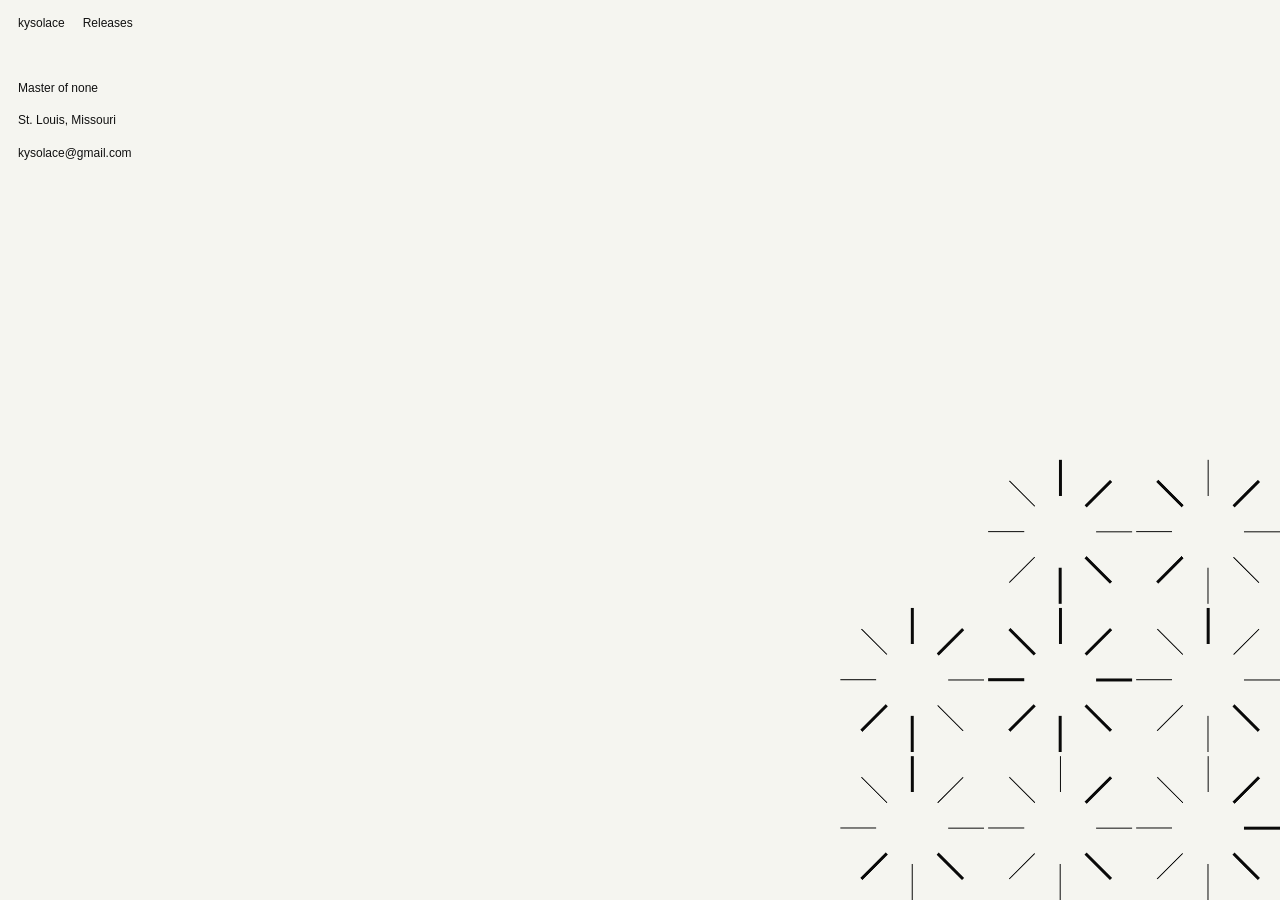
==== index.html @ 41f22269 "Update index.html" ====
<!doctype html>
<html lang="en">
<head>
  <meta charset="utf-8">
  <meta name="viewport" content="width=device-width, initial-scale=1">

  <link rel="icon" type="image/png" sizes="32x32" href="favicon-32.png">
  <link rel="icon" type="image/png" sizes="512x512" href="favicon-512.png">
  <link rel="apple-touch-icon" href="apple-touch-icon.png">
  <link rel="preload" as="image" href="images/bg.png" fetchpriority="high">
  <title>kysolace</title>
  <link rel="stylesheet" href="style.css">
</head>

<body class="no-scroll">

<header class="site-header">
  <nav>
    <a href="index.html" class="active">kysolace</a>
    <a href="releases.html">Releases</a>
    <!--<a href="gallery.html">Gallery</a> -->
  </nav>
</header>

<main id="app">

  <section class="bio">

    <div class="bio-col">
      <p>Master of none</p>

      <br>

      <p>St. Louis, Missouri</p>
      <br>
      <a href="mailto:kysolace@gmail.com">kysolace@gmail.com</a>
    </div>

  </section>

</main>
</body>
</html>
---- style.css ----
* {
  box-sizing: border-box;
}

html,
body {
  margin: 0;
  padding: 0;
  background: #f5f5f0;
  color: #111;
  font-family: Arial, Helvetica, sans-serif;
  font-size: 12px;
  line-height: 1.35;
}

/* GLOBAL SCROLL RULES (all pages, all viewport sizes) */
html {
  overflow-x: hidden;       /* no horizontal scroll, anywhere */
}

body {
  min-height: 100vh;
  min-height: 100dvh;
  position: relative;
  overflow-x: hidden;
  touch-action: pan-y;      /* allow vertical touch-scroll only; blocks horizontal swipe + pinch pan */
}

/* Pages that should have ZERO scrolling in any direction: add class="no-scroll" to <body> */
body.no-scroll {
  position: fixed;
  inset: 0;
  width: 100%;
  height: 100%;
  overflow: hidden;
  touch-action: none;
}

/* BACKGROUND OVERLAY */
body::before {
  content: "";
  position: fixed;
  top: 0;
  right: 0;
  width: 100vw;
  height: 100vh;
  background-image: url("images/bg.png");
  background-repeat: no-repeat;
  background-position: right bottom;
  background-size: auto 70vh;
  pointer-events: none;
  z-index: 0;
}

/* GLOBAL LINKS */
a,
a:hover,
a:active,
a:visited,
a:focus {
  text-decoration: none;
}

/* MAIN CONTENT — stays above the fixed background overlay (z-index: 0) */
main {
  position: relative;
  z-index: 1;
}

/* HEADER */
.site-header {
  position: fixed;
  z-index: 10;
  top: 0;
  left: 0;
  width: 100%;
  padding: 15px 18px;
  display: flex;
  align-items: flex-start;
  gap: 28px;
  background: #f5f5f0;
}

.brand {
  font-weight: 700;
  color: #111;
  letter-spacing: .04em;
  white-space: nowrap;
}

nav {
  display: flex;
  flex-wrap: wrap;
  gap: 0 18px;
}

nav a {
  color: #111;
  white-space: nowrap;
}

/* ARCHIVE */
.archive {
  width: 100%;
  max-width: 100%;
  padding: 67px 18px 30px;
}

.archive-head {
  display: flex;
  justify-content: space-between;
  align-items: baseline;
  margin-bottom: 18px;
}

.archive-head h1 {
  margin: 0;
  font-size: 12px;
  font-weight: 400;
}

.archive-head span {
  font-size: 9px;
  letter-spacing: .08em;
}

/* GRID */
.grid {
  display: flex;
  flex-direction: column;
  align-items: flex-start;
  gap: 40px;
  width: 100%;
  max-width: 100%;
}

.tile {
  width: auto;
  max-width: 100%;
  overflow: hidden;
}

.tile img {
  display: block;
  width: auto;
  height: auto;
  max-width: 900px;
  object-fit: contain;
}

.placeholder {
  width: 100%;
  aspect-ratio: 1 / 1;
  display: flex;
  align-items: center;
  justify-content: center;
  background: #e6e6e3;
  color: #aaa;
  font-size: 11px;
}

.caption {
  padding-top: 5px;
  font-size: 10px;
}

/* HOME */
.home {
  min-height: 100vh;
  padding: 18px;
  display: flex;
  flex-direction: column;
  align-items: center;
  justify-content: center;
  gap: 6px;
  text-align: center;
}

.home h1 {
  margin: 0;
  font-size: 14px;
  font-weight: 700;
  letter-spacing: .04em;
}

.home p {
  margin: 0 0 10px;
  color: #666;
}

.home-links {
  display: flex;
  gap: 18px;
}

.home-links a {
  color: #111;
}

/* BIO */
.bio {
  padding: 80px 18px 40px;
  display: grid;
  grid-template-columns: 1.2fr 1.6fr 1fr;
  gap: 30px;
  max-width: 1200px;
}

.bio a {
  color: inherit;
}

.bio h1,
.bio h2 {
  margin: 0 0 15px;
  font-size: 12px;
  font-weight: 400;
}

.bio p {
  margin: 0;
  max-width: 330px;
}

.bio-col {
  min-width: 0;
}

/* RELEASES */
.releases {
  width: 100%;
  max-width: 1200px;
  padding: 80px 18px 40px;
  text-align: left;
}

.release {
  margin: 0 0 32px;
}

.release-title {
  margin: 0 0 10px;
  padding: 0;
  font-size: 12px;
  font-weight: 400;
  line-height: 1.35;
}

.release-track {
  margin: 8px 0 4px;
  padding: 0;
  font-size: 12px;
  font-weight: 400;
  line-height: 1.35;
}

.release-track span {
  margin-left: 4px;
}

.release-info {
  display: flex;
  align-items: flex-start;
  gap: 18px;
}

.streaming-links {
  display: flex;
  flex-direction: column;
  gap: 4px;
}

.streaming-links a {
  color: #111;
}

/* RELEASE IMAGES */
.release img {
  display: block;
}

/* TABLET */
@media (max-width: 800px) {
  .archive {
    padding-top: 62px;
  }

  .bio {
    grid-template-columns: 1fr 1fr;
    padding-top: 80px;
    gap: 20px;
  }
}

/* PHONE */
@media (max-width: 480px) {
  html,
  body {
    overscroll-behavior: none; /* kill iOS Safari rubber-band bounce, phone widths only */
  }

  body::before {
    width: 100%;
    height: 100dvh;
    background-size: 100% auto;
    background-position: right bottom;
  }

  .archive {
    width: 100%;
    max-width: 100%;
    padding: 62px 12px 30px;
  }

  .tile {
    width: auto;
    max-width: 100%;
  }

  .tile img {
    width: auto;
    height: auto;
    max-width: 100%;
    object-fit: contain;
  }

  .placeholder {
    width: 100%;
    aspect-ratio: 1 / 1;
  }

  .gallery-page::before {
    display: none;
  }

  .bio {
    grid-template-columns: 1fr;
    padding-top: 80px;
  }
}

/* LIGHTBOX */
.lightbox {
  display: none;
  position: fixed;
  inset: 0;
  z-index: 9999;
  width: 100%;
  height: 100vh;
  height: 100dvh;
  background: rgba(0, 0, 0, .9);
  place-items: center;
  overflow: hidden;
  cursor: default;
}

.lightbox.active {
  display: grid;
}

.lightbox img {
  display: block;
  width: auto;
  height: auto;
  max-width: calc(100vw - 24px);
  max-height: calc(100dvh - 24px);
  object-fit: contain;
  margin: 0;
}

body.lightbox-open {
  overflow: hidden;
  touch-action: none;
}
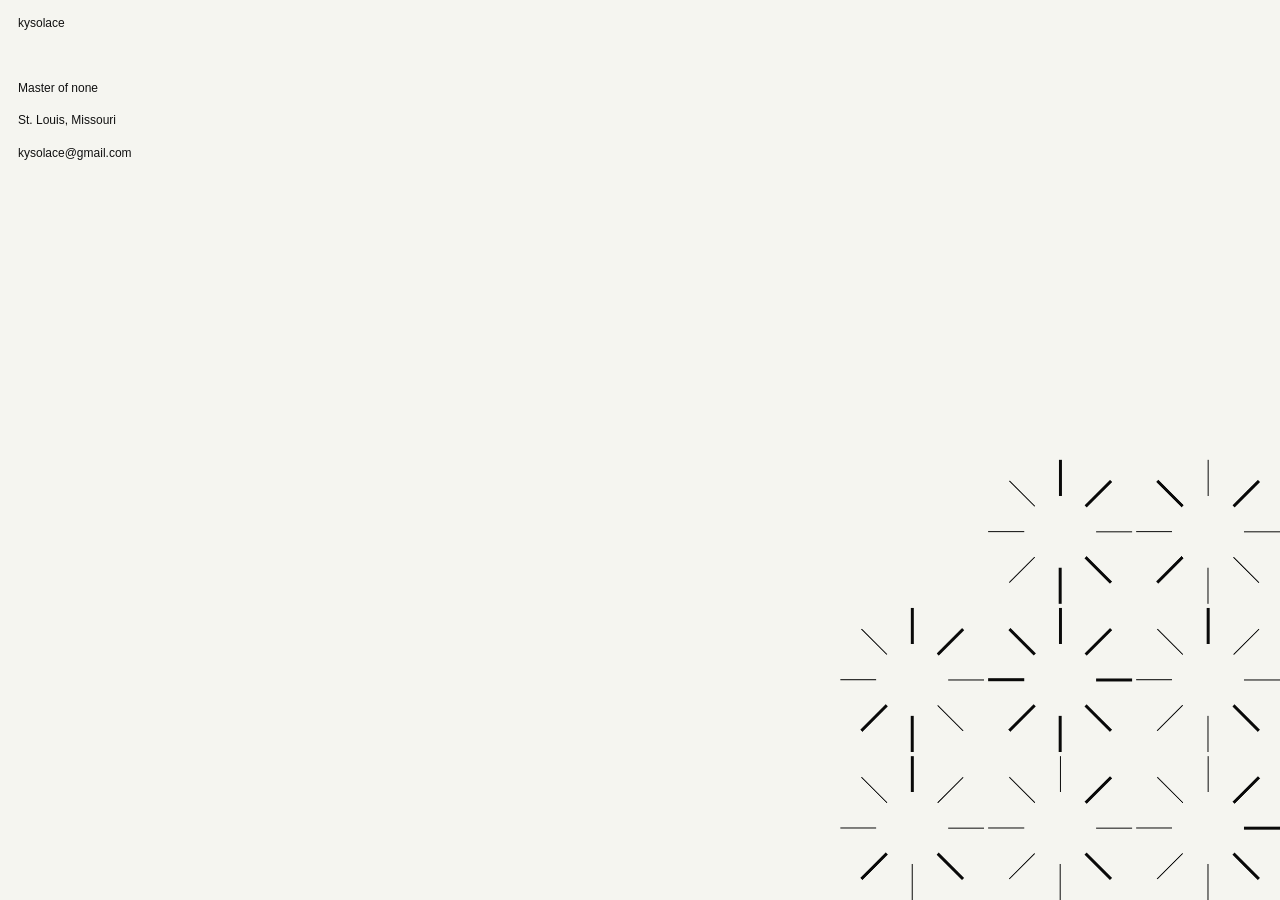
==== commit 68156cee: "Update index.html" ====
--- a/index.html
+++ b/index.html
@@ -17,7 +17,7 @@
 <header class="site-header">
   <nav>
     <a href="index.html" class="active">kysolace</a>
-    <a href="releases.html">Releases</a>
+    <!--<a href="releases.html">Releases</a> -->
     <!--<a href="gallery.html">Gallery</a> -->
   </nav>
 </header>
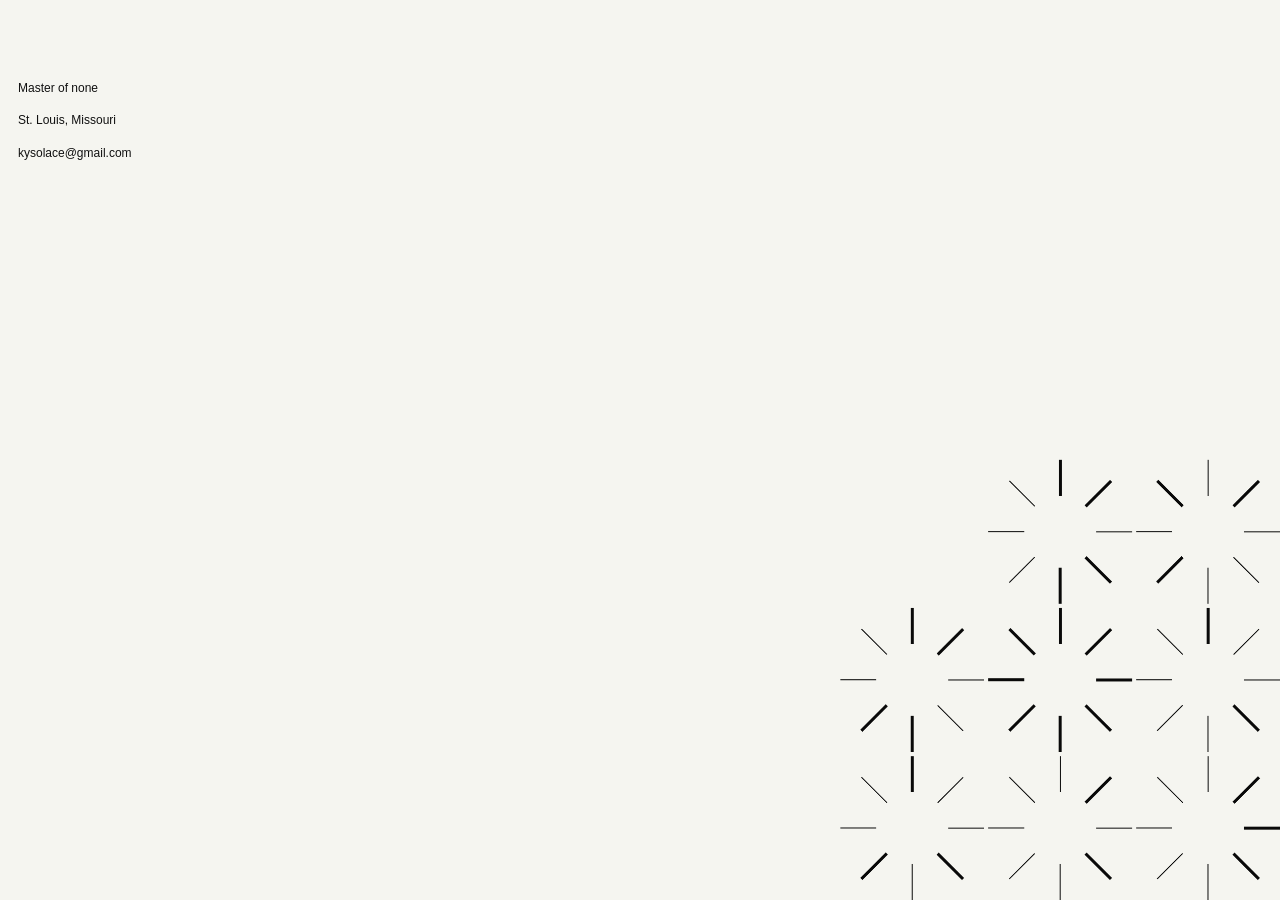
==== commit 8f03bd72: "Update index.html" ====
--- a/index.html
+++ b/index.html
@@ -16,7 +16,7 @@
 
 <header class="site-header">
   <nav>
-    <a href="index.html" class="active">kysolace</a>
+    <!--<a href="index.html" class="active">kysolace</a> -->
     <!--<a href="releases.html">Releases</a> -->
     <!--<a href="gallery.html">Gallery</a> -->
   </nav>
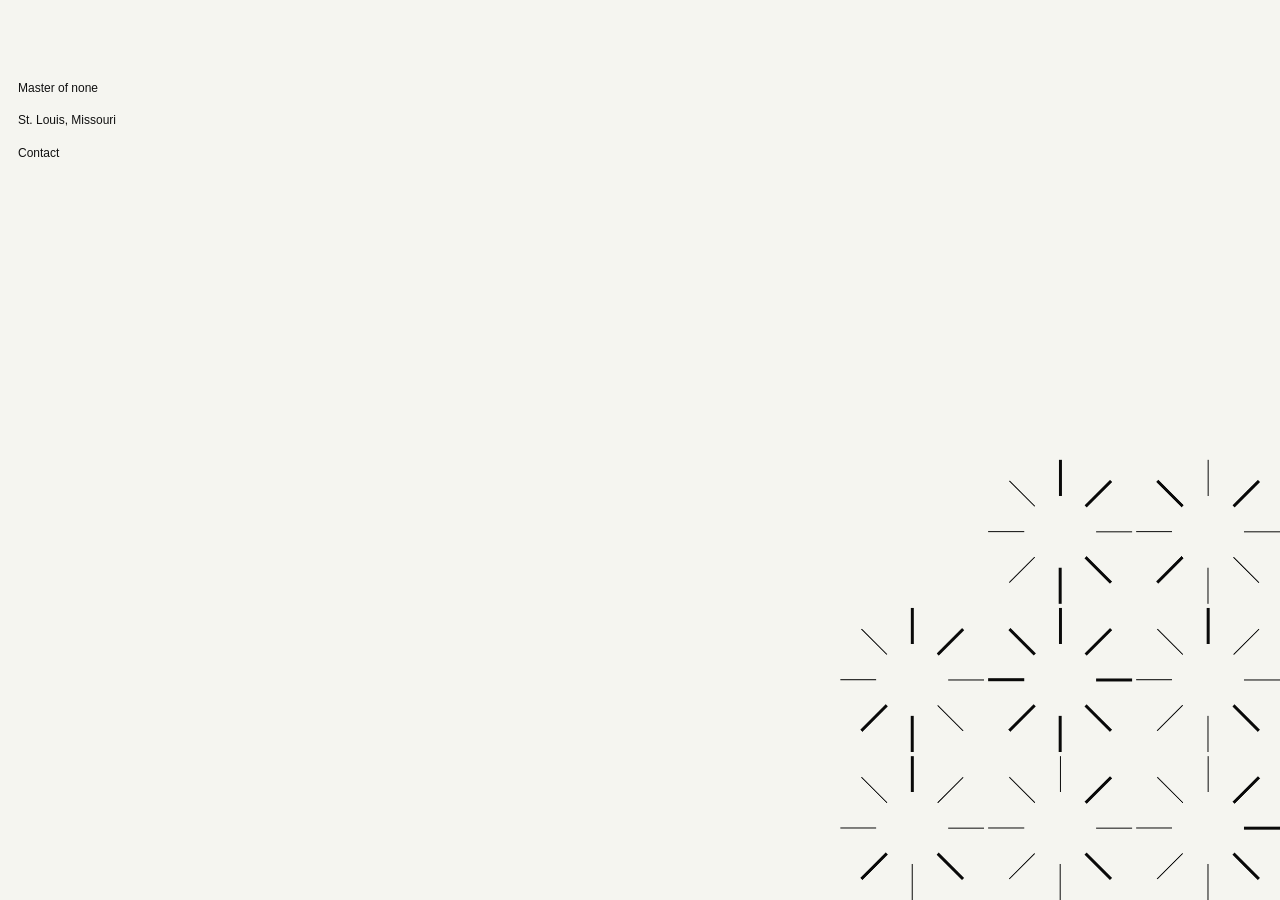
==== commit 7c061692: "Update index.html" ====
--- a/index.html
+++ b/index.html
@@ -33,7 +33,7 @@
 
       <p>St. Louis, Missouri</p>
       <br>
-      <a href="mailto:kysolace@gmail.com">kysolace@gmail.com</a>
+      <a href="mailto:prodbysolace@gmail.com">Contact</a>
     </div>
 
   </section>
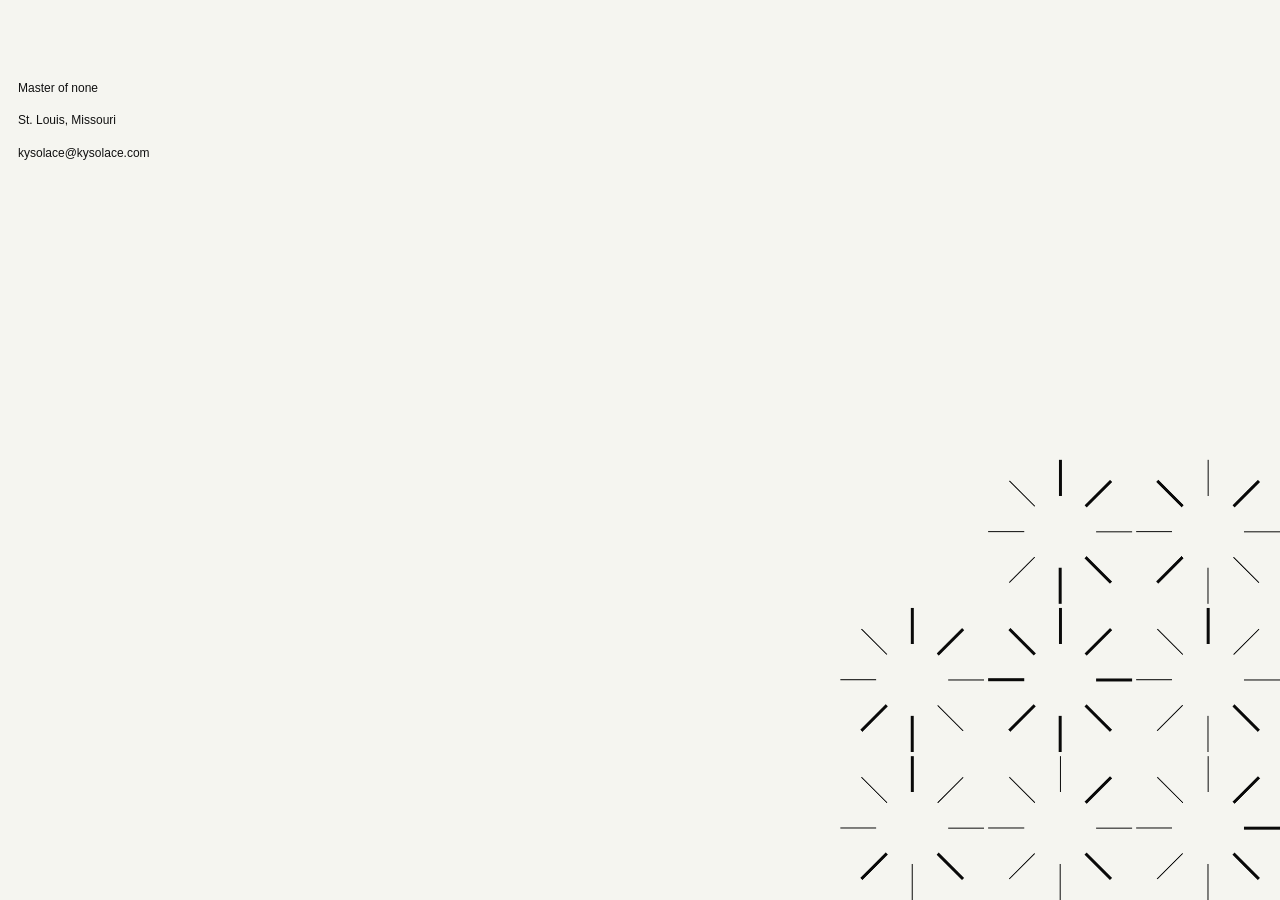
==== commit 0cb2ad65: "Update index.html" ====
--- a/index.html
+++ b/index.html
@@ -33,7 +33,7 @@
 
       <p>St. Louis, Missouri</p>
       <br>
-      <a href="mailto:prodbysolace@gmail.com">Contact</a>
+      <a href="mailto:kysolace@kysolace.com">kysolace@kysolace.com</a>
     </div>
 
   </section>
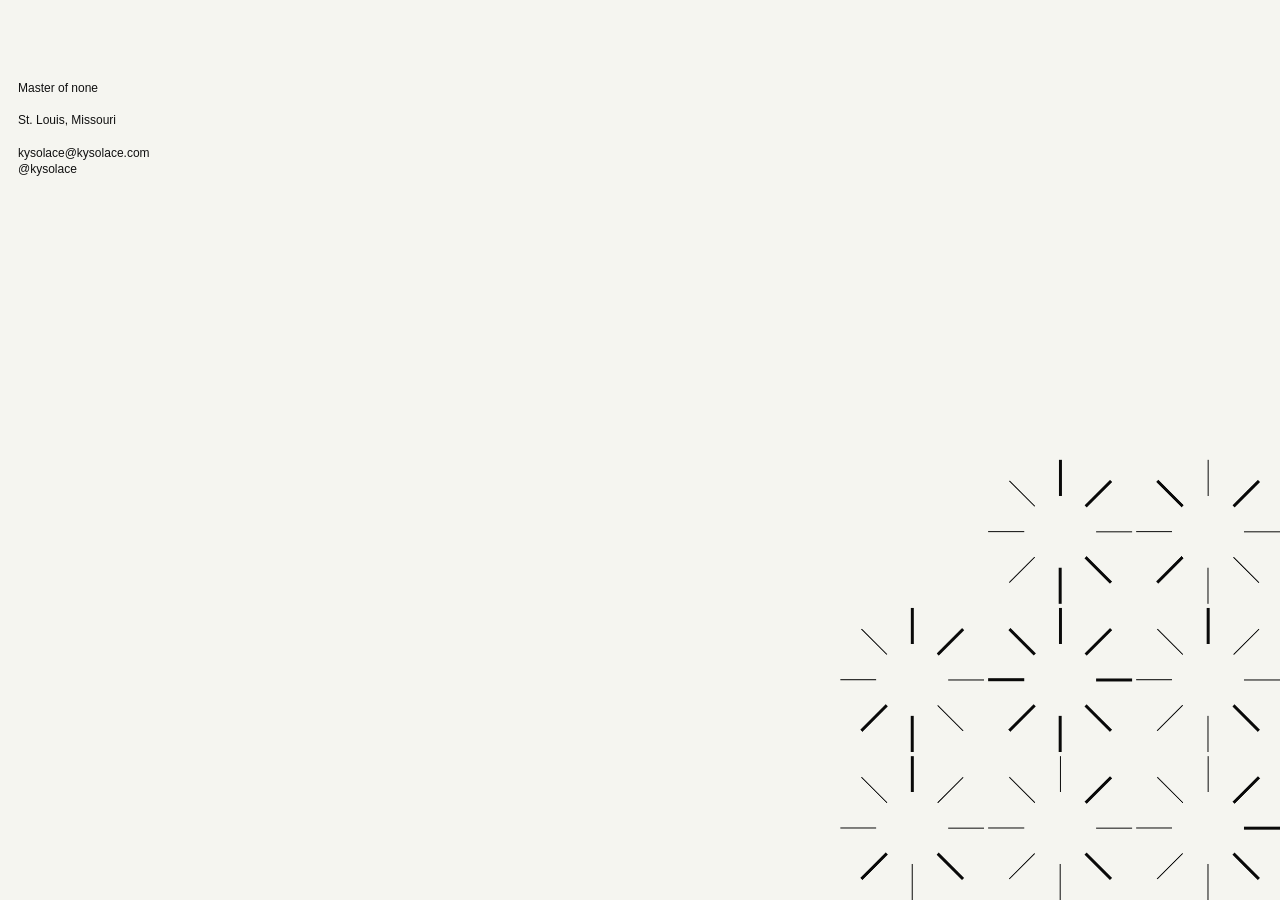
==== commit 5987975a: "Update index.html" ====
--- a/index.html
+++ b/index.html
@@ -28,12 +28,12 @@
 
     <div class="bio-col">
       <p>Master of none</p>
-
       <br>
-
       <p>St. Louis, Missouri</p>
       <br>
-      <a href="mailto:kysolace@kysolace.com">kysolace@kysolace.com</a>
+      <a href="mailto:kysolace@kysolace.com">kysolace@kysolace.com</a>
+      <br>
+      <a href="instagram.com/kysolace">@kysolace</a>
     </div>
 
   </section>
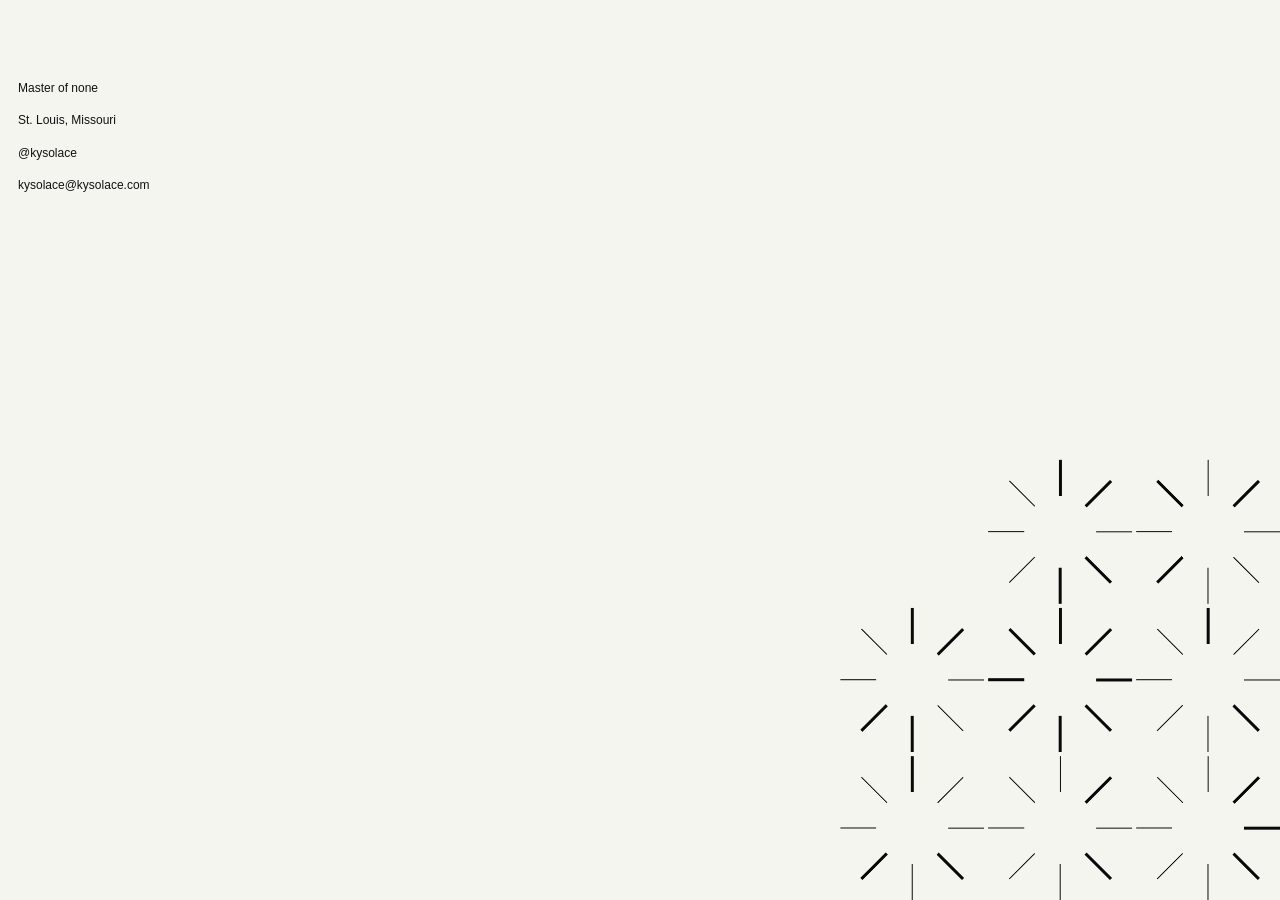
==== commit 507587c8: "Update index.html" ====
--- a/index.html
+++ b/index.html
@@ -31,9 +31,10 @@
       <br>
       <p>St. Louis, Missouri</p>
       <br>
-      <a href="mailto:kysolace@kysolace.com">kysolace@kysolace.com</a>
-      <br>
-      <a href="instagram.com/kysolace">@kysolace</a>
+      <a href="https://instagram.com/kysolace">@kysolace</a>
+      <br>
+      <br>
+      <a href="mailto:kysolace@kysolace.com">kysolace@kysolace.com</a>
     </div>
 
   </section>
